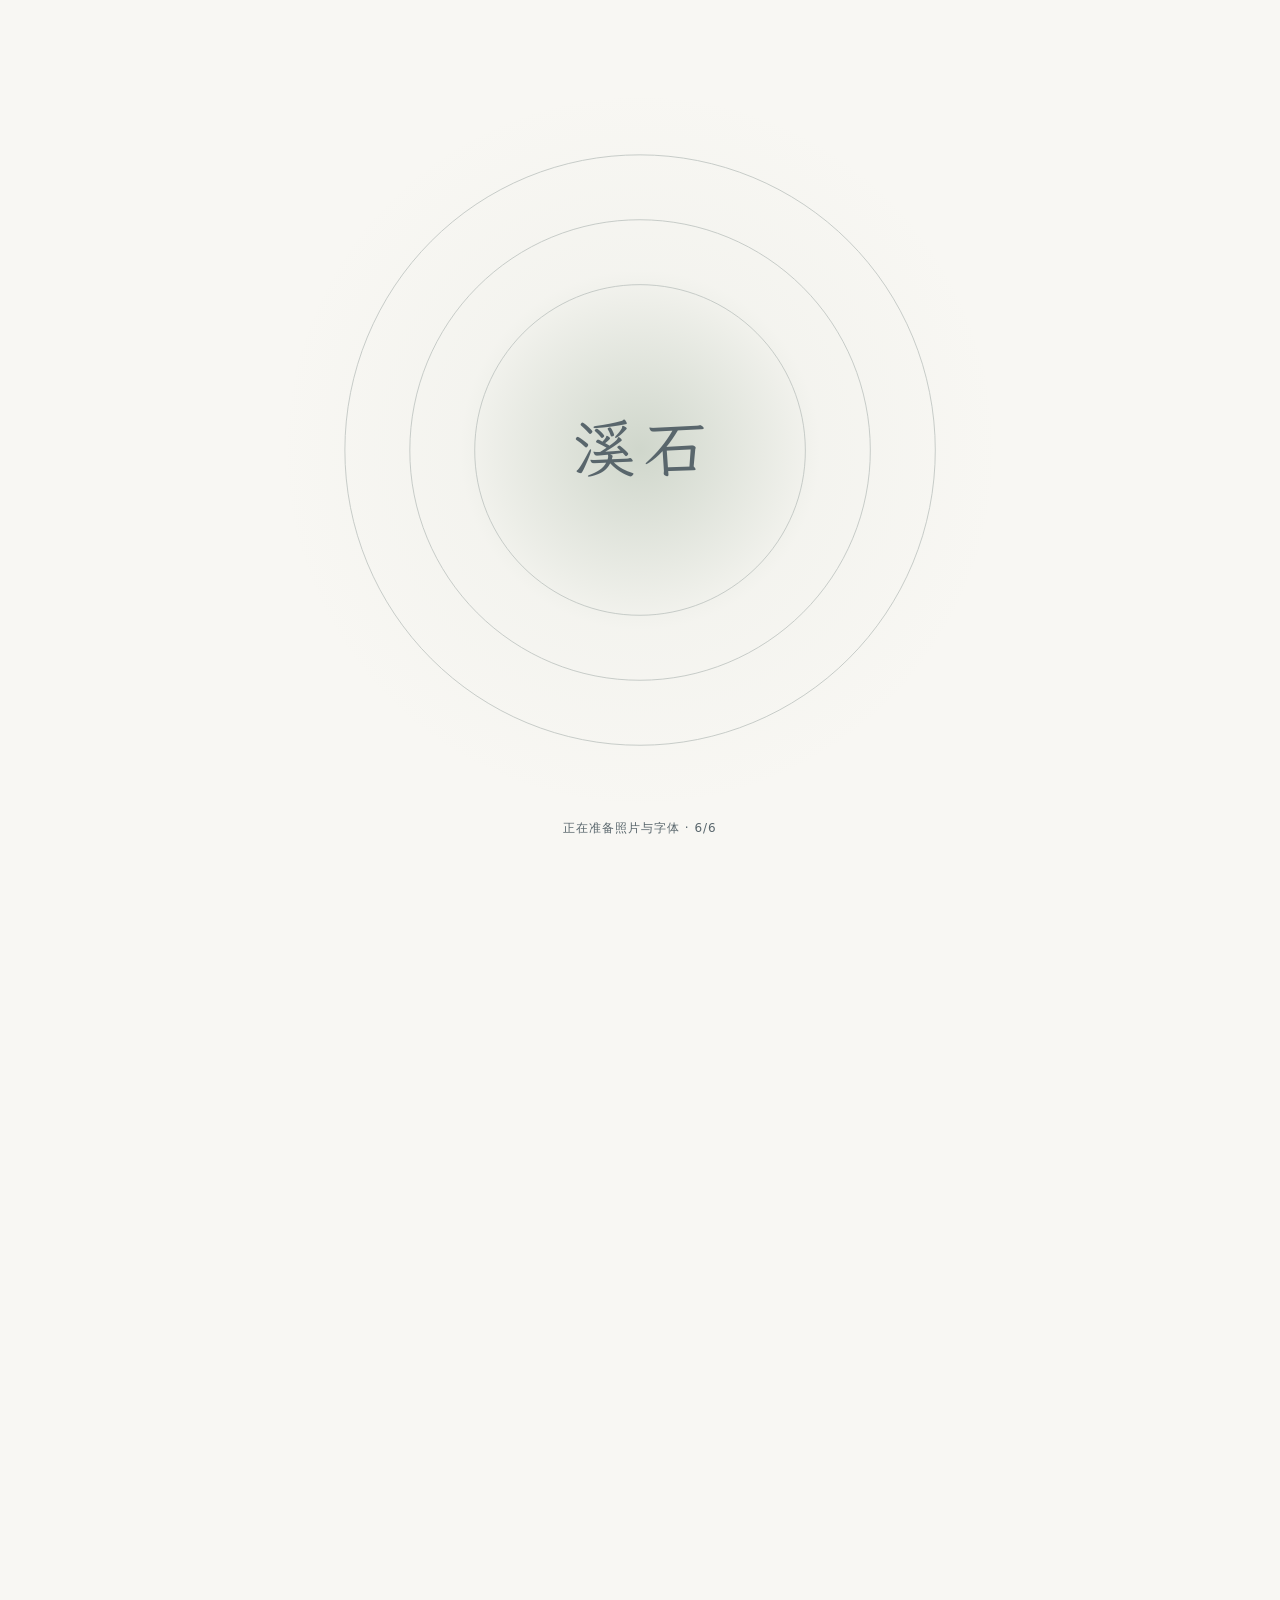
==== index.html @ cbc326d4 "Import the site and journal into a standalone repository The site used to live inside the product re" ====
<!doctype html>
<html lang="en">
<head>
  <meta charset="utf-8">
  <meta name="viewport" content="width=device-width, initial-scale=1">
  <meta name="referrer" content="strict-origin-when-cross-origin">
  <meta http-equiv="Content-Security-Policy" content="default-src 'self'; img-src 'self' blob: data:; style-src 'self' 'sha256-UwHM4MLWpmrYRuHGLtheg/g3r36KaOvXdNpwLBCQX28='; script-src 'self'; font-src 'self'; connect-src 'self'; form-action 'none'; base-uri 'none'; object-src 'none'; frame-src 'none'">
  <meta name="theme-color" content="#F8F7F3">
  <!-- Cross-document transitions only count when the rule is in place before the first style pass, so it rides inline. Changing these bytes means recomputing the CSP hash above. -->
  <style>@view-transition { navigation: auto }</style>
  <meta name="description" data-copy="seoDescription" content="Pebril is an open-source, self-hosted image management project under the MIT license. Explore photographs in time and try browser-only local previews. In development.">
  <meta name="robots" content="index, follow, max-image-preview:large">
  <link rel="canonical" href="https://pebril.dev/">
  <link rel="describedby" type="text/plain" href="/llms.txt">
  <meta property="og:type" content="website">
  <meta property="og:site_name" content="Pebril">
  <meta property="og:locale" data-copy="socialLocale" content="en_US">
  <meta property="og:url" content="https://pebril.dev/">
  <meta property="og:title" data-copy="seoTitle" content="Pebril — Open-source, self-hosted image management">
  <meta property="og:description" data-copy="seoDescription" content="Pebril is an open-source, self-hosted image management project under the MIT license. Explore photographs in time and try browser-only local previews. In development.">
  <meta property="og:image" content="https://pebril.dev/assets/social-card.png">
  <meta property="og:image:type" content="image/png">
  <meta property="og:image:width" content="1200">
  <meta property="og:image:height" content="630">
  <meta property="og:image:alt" content="Pebril — Quietly Present">
  <meta name="twitter:card" content="summary_large_image">
  <meta name="twitter:site" content="@pebril_dev">
  <meta name="twitter:title" data-copy="seoTitle" content="Pebril — Open-source, self-hosted image management">
  <meta name="twitter:description" data-copy="seoDescription" content="Pebril is an open-source, self-hosted image management project under the MIT license. Explore photographs in time and try browser-only local previews. In development.">
  <meta name="twitter:image" content="https://pebril.dev/assets/social-card.png">
  <meta name="twitter:image:alt" content="Pebril — Quietly Present">
  <title data-copy="seoTitle">Pebril — Open-source, self-hosted image management</title>
  <script type="application/ld+json">
    {
      "@context": "https://schema.org",
      "@type": "WebSite",
      "@id": "https://pebril.dev/#website",
      "url": "https://pebril.dev/",
      "name": "Pebril",
      "alternateName": "溪石"
    }
  </script>
  <script src="./src/boot.mjs"></script>
  <link rel="preload" as="font" type="font/woff2" href="./assets/fonts/manrope-latin.woff2" crossorigin>
  <link rel="stylesheet" href="./assets/fonts/manrope.css">
  <link rel="stylesheet" href="./src/styles.css">
</head>
<body>
  <a class="skip" href="#album">Skip to album</a>
  <header class="navigation" aria-label="Main navigation">
    <span class="nav-note">Quietly Present</span>
  </header>
  <div class="prelude">
    <div class="stage">
      <main id="album" tabindex="-1">
        <section class="album" aria-labelledby="album-title">
          <div class="album-copy">
            <span class="eyebrow">PEBRIL · QUIETLY PRESENT</span>
            <h1 id="album-title" data-copy="title">A place for your pictures</h1>
            <p data-copy="description">Pictures have their own time, and the meaning you give them</p>
            <span class="album-link"><span data-copy="continueExplore">Explore in time ↓</span></span>
          </div>
          <div class="photo-river" aria-label="Photo impressions">
            <figure data-exposure="0.5"><img width="1920" height="1080" decoding="async" fetchpriority="high" sizes="(max-width: 600px) 172px, (min-width: 1725px) 500px, 29vw" srcset="./assets/photos/480/web_image_26e8cb.webp 480w, ./assets/photos/960/web_image_26e8cb.webp 960w, ./assets/photos/web_image_26e8cb.webp 1920w" alt="Sunrise over layers of mountain ridges" src="./assets/photos/web_image_26e8cb.webp"></figure>
            <figure data-exposure="0.25"><img width="1920" height="1080" decoding="async" sizes="(max-width: 600px) 172px, (min-width: 1725px) 500px, 29vw" srcset="./assets/photos/480/web_image_9dfd90.webp 480w, ./assets/photos/960/web_image_9dfd90.webp 960w, ./assets/photos/web_image_9dfd90.webp 1920w" alt="Mountain peaks reflected in a still lake" src="./assets/photos/web_image_9dfd90.webp"></figure>
            <figure data-exposure="0.5"><img width="1920" height="1080" decoding="async" sizes="(max-width: 600px) 172px, (min-width: 1725px) 500px, 29vw" srcset="./assets/photos/480/web_image_f55764.webp 480w, ./assets/photos/960/web_image_f55764.webp 960w, ./assets/photos/web_image_f55764.webp 1920w" alt="A forested valley beneath snow-capped mountains" src="./assets/photos/web_image_f55764.webp"></figure>
            <figure data-exposure="0.15"><img width="1920" height="1080" decoding="async" sizes="(max-width: 600px) 172px, (min-width: 1725px) 500px, 29vw" srcset="./assets/photos/480/web_image_0f5553.webp 480w, ./assets/photos/960/web_image_0f5553.webp 960w, ./assets/photos/web_image_0f5553.webp 1920w" alt="Sunlight falling through a green forest" src="./assets/photos/web_image_0f5553.webp"></figure>
          </div>
        </section>
        <section class="timeline" aria-labelledby="timeline-title" hidden inert>
          <div class="timeline-copy">
            <span class="eyebrow">MEMORY IN MOTION</span>
            <h2 id="timeline-title" data-copy="timelineTitle">Explore in time</h2>
          </div>
          <div class="timeline-viewport" tabindex="0" role="region" aria-describedby="ruler-help" aria-label="Photo collections by example date">
            <div class="timeline-content"><div class="timeline-axis" aria-hidden="true"></div></div>
          </div>
          <div class="tuning-needle" aria-hidden="true"></div>
          <output class="tuning-readout" aria-live="off"></output>
          <p id="ruler-help" class="timeline-status" role="status" data-copy="timelineHint">Drag the time ruler to explore</p>
          <section class="local-experience" aria-labelledby="local-title">
            <h3 id="local-title" data-copy="localTitle">Try your own photographs</h3>
            <div class="local-actions">
              <label class="file-choice"><input type="file" accept="image/*" multiple aria-describedby="local-privacy-hint"><svg class="control-icon" viewBox="0 0 24 24" aria-hidden="true"><path d="M14 4H4v16h16V10M17 3v6m-3-3h6M4 16l5-5 5 5 3-3 3 3"/><circle cx="8" cy="8" r="1"/></svg><span data-copy="chooseLocal">Choose photographs</span><span id="local-privacy-hint" class="local-privacy" role="tooltip" data-copy="localPrivacy">Only in this browser. Never uploaded or saved</span></label>
              <button class="restore-example" type="button" hidden><svg class="control-icon" viewBox="0 0 24 24" aria-hidden="true"><path d="M4 10a8 8 0 1 1 1 8M4 4v6h6"/></svg><span data-copy="restoreExample">Restore examples</span></button>
            </div>
            <p class="local-status" role="status" data-copy="localDrop">Or drop photographs here</p>
          </section>
        </section>
        <svg class="stream-divider" aria-hidden="true" preserveAspectRatio="none" hidden><path/></svg>
        <footer class="closure" id="about" role="contentinfo" aria-labelledby="closure-title">
          <div class="closure-copy">
            <span class="closure-brand">Pebril <span lang="zh-CN">溪石</span></span>
            <h2 id="closure-title" data-copy="title">A place for your pictures</h2>
            <p data-copy="closureDescription">An open-source, self-hosted image management project. In development</p>
            <!-- Bootstrap Icons (MIT); notice: assets/licenses/bootstrap-icons.txt -->
            <nav class="closure-actions" aria-label="Project links">
              <a href="/journal">
                <svg xmlns="http://www.w3.org/2000/svg" width="16" height="16" fill="currentColor" class="action-icon" aria-hidden="true" focusable="false" viewBox="0 0 16 16">
                  <path d="M5 10.5a.5.5 0 0 1 .5-.5h2a.5.5 0 0 1 0 1h-2a.5.5 0 0 1-.5-.5m0-2a.5.5 0 0 1 .5-.5h5a.5.5 0 0 1 0 1h-5a.5.5 0 0 1-.5-.5m0-2a.5.5 0 0 1 .5-.5h5a.5.5 0 0 1 0 1h-5a.5.5 0 0 1-.5-.5m0-2a.5.5 0 0 1 .5-.5h5a.5.5 0 0 1 0 1h-5a.5.5 0 0 1-.5-.5"/>
                  <path d="M3 0h10a2 2 0 0 1 2 2v12a2 2 0 0 1-2 2H3a2 2 0 0 1-2-2v-1h1v1a1 1 0 0 0 1 1h10a1 1 0 0 0 1-1V2a1 1 0 0 0-1-1H3a1 1 0 0 0-1 1v1H1V2a2 2 0 0 1 2-2"/>
                  <path d="M1 5v-.5a.5.5 0 0 1 1 0V5h.5a.5.5 0 0 1 0 1h-2a.5.5 0 0 1 0-1zm0 3v-.5a.5.5 0 0 1 1 0V8h.5a.5.5 0 0 1 0 1h-2a.5.5 0 0 1 0-1zm0 3v-.5a.5.5 0 0 1 1 0v.5h.5a.5.5 0 0 1 0 1h-2a.5.5 0 0 1 0-1z"/>
                </svg>
                <span>Journal</span><small data-copy="journalLabel">Development journal</small>
              </a>
              <a class="repository" href="https://github.com/kserksi/Pebril" target="_blank" rel="noopener noreferrer">
                <svg xmlns="http://www.w3.org/2000/svg" width="16" height="16" fill="currentColor" class="action-icon" aria-hidden="true" focusable="false" viewBox="0 0 16 16">
                  <path d="M8 0C3.58 0 0 3.58 0 8c0 3.54 2.29 6.53 5.47 7.59.4.07.55-.17.55-.38 0-.19-.01-.82-.01-1.49-2.01.37-2.53-.49-2.69-.94-.09-.23-.48-.94-.82-1.13-.28-.15-.68-.52-.01-.53.63-.01 1.08.58 1.23.82.72 1.21 1.87.87 2.33.66.07-.52.28-.87.51-1.07-1.78-.2-3.64-.89-3.64-3.95 0-.87.31-1.59.82-2.15-.08-.2-.36-1.02.08-2.12 0 0 .67-.21 2.2.82.64-.18 1.32-.27 2-.27s1.36.09 2 .27c1.53-1.04 2.2-.82 2.2-.82.44 1.1.16 1.92.08 2.12.51.56.82 1.27.82 2.15 0 3.07-1.87 3.75-3.65 3.95.29.25.54.73.54 1.48 0 1.07-.01 1.93-.01 2.2 0 .21.15.46.55.38A8.01 8.01 0 0 0 16 8c0-4.42-3.58-8-8-8"/>
                </svg>
                <span>GitHub</span><small data-copy="sourceLabel">Explore the source</small>
              </a>
              <a href="https://x.com/pebril_dev" target="_blank" rel="noopener noreferrer">
                <svg xmlns="http://www.w3.org/2000/svg" width="16" height="16" fill="currentColor" class="action-icon" aria-hidden="true" focusable="false" viewBox="0 0 16 16">
                  <path d="M12.6.75h2.454l-5.36 6.142L16 15.25h-4.937l-3.867-5.07-4.425 5.07H.316l5.733-6.57L0 .75h5.063l3.495 4.633L12.601.75Zm-.86 13.028h1.36L4.323 2.145H2.865z"/>
                </svg>
                <span>X</span><small data-copy="updatesLabel">Follow updates</small>
              </a>
            </nav>
          </div>
          <div class="closure-legal">
            <p class="closure-status" role="status" data-copy="closureQuiet">Quietly Present</p>
            <p>Pebril © 2026 <a href="https://github.com/kserksi" target="_blank" rel="noopener noreferrer">kserksi</a> · <a href="https://github.com/kserksi/Pebril/blob/dev/LICENSE" target="_blank" rel="noopener noreferrer">MIT</a></p>
            <button class="privacy-toggle" type="button" popovertarget="local-photo-privacy" data-copy="privacyLabel">Local photo privacy</button>
            <div id="local-photo-privacy" class="privacy-note" popover role="note" aria-labelledby="privacy-heading">
              <strong id="privacy-heading" data-copy="privacyLabel">Local photo privacy</strong>
              <button type="button" popovertarget="local-photo-privacy" popovertargetaction="hide" aria-label="Close privacy note">×</button>
              <p data-copy="privacyDetail">Photographs and capture dates are read only in this browser session. No upload or persistent storage. Restore examples or leave to release previews.</p>
            </div>
          </div>
        </footer>
      </main>
      <svg class="rings" viewBox="0 0 1000 1000" aria-hidden="true"><g><path d="M500 276a224 224 0 1 1 0 448a224 224 0 1 1 0-448"/><path d="M500 188a312 312 0 1 1 0 624a312 312 0 1 1 0-624"/><path d="M500 100a400 400 0 1 1 0 800a400 400 0 1 1 0-800"/></g></svg>
      <div class="brand-position"><button class="brand-en" type="button" tabindex="-1" aria-label="Pebril — create a ripple">Pebril</button></div>
      <span class="brand-zh" lang="zh-CN" aria-hidden="true">溪石</span>
      <div class="prelude-caption">
        <p class="loading-status" role="status" aria-live="polite">Preparing your album…</p>
        <p class="explore"><span data-copy="explore">Explore</span><span class="down" aria-hidden="true">↓</span></p>
      </div>
    </div>
  </div>
  <dialog id="collection-viewer" class="collection-viewer" aria-labelledby="viewer-title">
    <header class="viewer-heading">
      <h2 id="viewer-title"></h2>
      <button class="viewer-close" type="button" autofocus aria-label="Close"><svg class="control-icon" viewBox="0 0 24 24" aria-hidden="true"><path d="M6 6l12 12M18 6 6 18"/></svg></button>
    </header>
    <div class="viewer-frame"></div>
    <p class="viewer-status" role="status"></p>
    <nav class="viewer-controls" aria-label="Collection photographs">
      <button class="viewer-previous" type="button" aria-label="Previous"><svg class="control-icon" viewBox="0 0 24 24" aria-hidden="true"><path d="m14 5-7 7 7 7"/></svg></button>
      <output class="viewer-count" aria-live="polite"></output>
      <button class="viewer-next" type="button" aria-label="Next"><svg class="control-icon" viewBox="0 0 24 24" aria-hidden="true"><path d="m10 5 7 7-7 7"/></svg></button>
    </nav>
  </dialog>
  <script type="module" src="./src/prelude.mjs"></script>
</body>
</html>
---- assets/fonts/manrope.css ----
@font-face{font-family:'Manrope';font-style:normal;font-weight:400;font-display:swap;src:url('./manrope-latin.woff2') format('woff2');unicode-range:U+0000-00FF, U+0131, U+0152-0153, U+02BB-02BC, U+02C6, U+02DA, U+02DC, U+0304, U+0308, U+0329, U+2000-206F, U+20AC, U+2122, U+2191, U+2193, U+2212, U+2215, U+FEFF, U+FFFD;}
---- src/styles.css ----
:root {
  --canvas: #f8f7f3;
  --ink: #242b30;
  --secondary: #59666c;
  --accent: #526b79;
  --ring: #bfc4c1;
  --mist: 167 182 164;
  --display-en: 'Manrope', sans-serif;
  --display-zh: 'LXGW WenKai', 'KaiTi', 'STKaiti', serif;
  color: var(--ink);
  background: var(--canvas);
  font-family: system-ui, sans-serif;
  font-synthesis: none;
}
* { box-sizing: border-box; }
body { margin: 0; }
a { color: inherit; text-decoration: none; }
button { font: inherit; }
:focus { outline: none; }
:focus-visible { outline: 2px solid var(--accent); outline-offset: 5px; }
::selection { background: rgb(var(--mist) / .3); color: var(--ink); }
:root { -webkit-tap-highlight-color: transparent; }
.skip { position: fixed; top: -100px; left: 20px; z-index: 20; padding: 12px; background: var(--canvas); }
.skip:focus { top: 15px; }
.navigation { position: fixed; inset: 0 0 auto; height: 88px; display: flex; align-items: center; justify-content: space-between; padding: 0 clamp(24px, 4vw, 80px); z-index: 4; font-size: 12px; letter-spacing: .035em; color: var(--secondary); pointer-events: none; }
.navigation a { pointer-events: auto; }
.enhanced .nav-note, .enhanced .navigation .repository { opacity: 0; }
.prelude { display: block; }
.rings, .brand-position, .brand-zh, .prelude-caption { display: none; }
.enhanced .rings, .enhanced .brand-position, .enhanced .brand-zh, .enhanced .prelude-caption { display: block; }
.enhanced[data-state="loading"], .enhanced[data-state="entering"] { overflow: hidden; }
.enhanced .prelude { display: block; height: var(--story-height, 230svh); }
.stage { position: relative; min-height: 100svh; background: var(--canvas); }
.enhanced .stage { position: sticky; top: 0; height: 100svh; overflow: clip; }
.enhanced .stage::before {
  content: '';
  position: absolute;
  inset: 0;
  pointer-events: none;
  background: radial-gradient(circle closest-side, rgb(var(--mist) / .8), rgb(var(--mist) / .08) 40%, transparent 80%);
  opacity: var(--mist-opacity, 1);
}
.rings { pointer-events: none; z-index: 2; position: absolute; width: min(88vw, 82svh); height: min(88vw, 82svh); inset: 50% auto auto 50%; transform: translate(-50%, -50%); overflow: visible; fill: none; stroke: var(--ring); stroke-width: .85; }
.rings path { vector-effect: non-scaling-stroke; }
.brand-position { position: absolute; top: 50%; left: 50%; transform: translate(-50%, -50%); z-index: 5; }
.brand-en { padding: 0; border: 0; background: transparent; cursor: pointer; opacity: 0; display: block; font-family: var(--display-en); font-weight: 400; font-size: clamp(40px, 5vw, 72px); letter-spacing: -.045em; color: var(--secondary); line-height: 1.25; }
.brand-zh { position: absolute; inset: 50% auto auto 50%; transform: translate(-50%, -50%); font: 400 clamp(40px, 5vw, 72px)/1.25 var(--display-zh); letter-spacing: .13em; padding-left: .13em; color: var(--secondary); pointer-events: none; }
.prelude-caption { position: absolute; z-index: 3; pointer-events: none; bottom: 7svh; left: 20px; right: 20px; text-align: center; color: var(--secondary); }
.loading-status { margin: 0; font-size: 12px; letter-spacing: .08em; }
.explore { pointer-events: none; display: none; margin: 0; border: 0; background: transparent; color: var(--secondary); padding: 12px 24px; font-size: 12px; letter-spacing: .12em; }
.down { display: block; margin-top: 14px; font-size: 22px; font-weight: 300; }
[data-state='idle'] .loading-status, [data-state='exiting'] .loading-status { position: absolute; width: 1px; height: 1px; overflow: hidden; clip-path: inset(50%); }
[data-state='idle'] .explore, [data-state='exiting'] .explore { display: inline-block; }
.enhanced #album { position: absolute; inset: 0; z-index: 1; }
.enhanced .album { height: 100%; visibility: hidden; }
.enhanced .album-copy > *, .enhanced .photo-river figure { opacity: 0; }
.prelude-boot .stage::before, .prelude-boot .rings, .prelude-boot .brand-zh { animation: initial-appearance 1s both; }
@keyframes initial-appearance { from { opacity: 0; } to { opacity: 1; } }
.album { position: relative; min-height: 100svh; overflow: clip; background: transparent; }
.album-copy { position: relative; z-index: 1; text-align: center; padding: clamp(140px, 24svh, 260px) 24px 240px; }
.eyebrow { font-family: var(--display-en); letter-spacing: .22em; font-size: 10px; color: var(--secondary); }
h1 { margin: 36px 0 24px; font: 400 clamp(32px, 4.5vw, 66px)/1.5 var(--display-zh); letter-spacing: .035em; }
.album-copy p { font-size: clamp(13px, 1.2vw, 17px); letter-spacing: .08em; line-height: 1.9; color: var(--secondary); }
.album-link { display: inline-block; margin-top: 32px; font-size: 12px; color: var(--accent); }
.photo-river { position: absolute; bottom: 0; width: 100%; height: clamp(180px, 29svh, 330px); }
figure { position: absolute; left: var(--x); top: var(--y); margin: 0; width: clamp(170px, 29vw, 500px); transform: translate(var(--river-offset, 0px), var(--river-bob, 0px)) rotate(calc(var(--angle) + var(--river-sway, 0deg))); border: 5px solid #fffefb; box-shadow: 0 3px 16px #242b3012; background: #e1e3dc; }
/* River positions live here rather than in style attributes so the document can
   ship without inline CSS; the script re-applies the same values on boot. */
.photo-river figure:nth-child(1) { --x: -5%; --y: 45%; --angle: -8deg; }
.photo-river figure:nth-child(2) { --x: 20%; --y: 65%; --angle: 5deg; }
.photo-river figure:nth-child(3) { --x: 46%; --y: 50%; --angle: -4deg; }
.photo-river figure:nth-child(4) { --x: 73%; --y: 73%; --angle: 7deg; }
figure img { display: block; width: 100%; height: auto; }
figure.failed { display: none; }
@media (max-width: 600px) {
  .rings { width: min(110vw, 70svh); height: min(110vw, 70svh); }
  .navigation { height: 72px; }
  .nav-note { font-size: 10px; }
  .album-copy { padding-top: 25svh; }
  .album-copy p { max-width: 23em; margin-inline: auto; }
}
@media (prefers-reduced-motion: reduce) {
  html { scroll-behavior: auto; }
  .prelude-boot .stage::before, .prelude-boot .rings, .prelude-boot .brand-zh { animation: none; }
}

.timeline { --axis-y: 52svh; position: absolute; inset: 0; z-index: 2; opacity: 0; }
.timeline[hidden] { display: none; }
.timeline:not([inert]) { z-index: 6; }
.timeline[inert] { pointer-events: none; }
.timeline-copy { position: absolute; top: clamp(64px, 8svh, 112px); left: 24px; right: 24px; text-align: center; pointer-events: none; z-index: 1; }
.timeline-copy h2 { margin: 16px 0 12px; font: 400 clamp(28px, 3vw, 44px)/1.4 var(--display-zh); letter-spacing: .06em; }
.timeline-status { font-size: 12px; letter-spacing: .06em; color: var(--secondary); }
.timeline-viewport { position: absolute; inset: 0 0 auto; height: calc(var(--axis-y) + 42px); overflow-x: auto; overflow-y: hidden; overscroll-behavior-x: contain; scrollbar-width: none; cursor: grab; }
.timeline-content { position: relative; height: 100svh; }
.timeline-viewport:active { cursor: grabbing; }
.timeline-viewport::-webkit-scrollbar { display: none; }
.timeline-axis { position: absolute; left: 0; right: 0; top: var(--axis-y); height: 15px; border-top: 1px solid var(--ring); }
.collection-control { position: absolute; top: calc(var(--axis-y) - var(--preview-height)); height: calc(var(--preview-height) + 12px); transform: translateX(-50%); display: flex; flex-direction: column; justify-content: start; align-items: center; gap: 6px; padding: 0 0 8px; border: 0; background: transparent; color: var(--secondary); cursor: pointer; }
.collection-control time { margin-top: 0; font-size: 12px; letter-spacing: .04em; }
.collection-caption { display: flex; flex-direction: column; align-items: center; gap: 6px; max-width: 100%; min-width: 0; padding-inline: 8px; line-height: 1.4; }
.collection-caption small { font-size: 10px; overflow-wrap: anywhere; }
.collection-control::before { content: ''; position: absolute; left: 50%; top: calc(var(--preview-height) - 24px); height: 24px; width: 1px; background: var(--accent); opacity: 0; transition: opacity .2s; }
.collection-control::after { content: ''; position: absolute; left: calc(50% - 1px); top: calc(var(--preview-height) - 3px); width: 1px; height: 7px; background: var(--ring); }
.timeline[data-progress='1.000'] .collection-control:hover::before, .timeline[data-progress='1.000'] .collection-control:focus::before, .timeline[data-progress='1.000'] .collection-control[aria-pressed='true']::before { opacity: 1; }
.timeline-status, .closure-status { position: absolute; width: 1px; height: 1px; overflow: hidden; clip-path: inset(50%); pointer-events: none; }
@media (prefers-reduced-motion: reduce) { .collection-control::before { transition: none; } }

.time-tick { position: absolute; top: 0; border-left: 1px solid var(--secondary); height: 20px; }
.tuning-needle { position: absolute; top: calc(var(--axis-y) - 13px); left: 50%; width: 1px; height: 41px; background: var(--accent); pointer-events: none; }
.tuning-needle::before { content: ''; position: absolute; width: 5px; height: 5px; border-radius: 50%; background: var(--accent); left: -2px; top: 10px; }
.tuning-readout { position: absolute; top: calc(var(--axis-y) + 42px); left: 50%; transform: translateX(-50%); color: var(--accent); font: 12px/1.4 var(--display-en); letter-spacing: .09em; }
.collection-control[data-centered='true'] time { color: var(--accent); }
.local-experience { position: absolute; left: 24px; right: 24px; top: calc(var(--axis-y) + 118px); text-align: center; }
.local-experience h3 { margin: 0 0 10px; font: 400 clamp(19px, 2vw, 25px)/1.5 var(--display-zh); }
.local-experience p { color: var(--secondary); font-size: 11px; line-height: 1.8; margin: 8px 0; }
.local-actions { display: flex; gap: 12px; align-items: center; justify-content: center; flex-wrap: wrap; }
.file-choice, .restore-example { display: inline-flex; min-height: 40px; align-items: center; gap: 8px; padding: 8px 18px; border: 1px solid var(--ring); border-radius: 10px; background: transparent; color: var(--accent); font: 12px/1.5 system-ui, sans-serif; cursor: pointer; }
.file-choice { position: relative; }
.file-choice input { position: absolute; inset: 0; opacity: 0; width: 100%; cursor: pointer; }
.file-choice:focus-within { outline: 2px solid var(--accent); outline-offset: 5px; }
.file-choice:has(input:disabled) { opacity: .5; }
.local-experience.dragging { outline: 1px dashed var(--accent); outline-offset: 12px; }
[hidden] { display: none !important; }
.stream-divider { position: absolute; left: 0; width: 100%; height: 24px; margin-top: -12px; pointer-events: none; stroke: var(--ring); stroke-width: .8; fill: none; z-index: 3; }
.closure { min-height: 100svh; text-align: center; padding: 12svh 24px 24px; color: var(--secondary); }
.enhanced .closure { visibility: hidden; position: absolute; inset: 0; padding: 0; min-height: 0; pointer-events: none; }
.closure-copy { margin: 0 auto; max-width: 680px; }
.enhanced .closure-copy { position: absolute; top: 27%; left: 24px; right: 24px; }
.closure-brand { font: 400 28px/1.4 var(--display-en); letter-spacing: -.04em; }
.closure-brand span { margin-left: 12px; font: 17px var(--display-zh); letter-spacing: .1em; }
.closure h2 { margin: 18px 0; color: var(--ink); font: 400 clamp(27px, 3.2vw, 42px)/1.5 var(--display-zh); }
.closure-copy > p { font-size: 12px; line-height: 1.9; margin: 0 auto; max-width: 30em; }
.closure-actions { display: grid; grid-template-columns: repeat(3, minmax(0, 1fr)); max-width: 420px; margin: 28px auto 16px; gap: clamp(12px, 3vw, 24px); }
.closure-actions a { aspect-ratio: 1; border-radius: 12px; display: flex; flex-direction: column; justify-content: center; gap: 8px; border: 1px solid var(--ring); color: var(--ink); }
.closure-actions .action-icon { width: 24px; height: 24px; align-self: center; flex-shrink: 0; }
.closure-actions small { font-size: 10px; color: var(--secondary); }
.closure a, .closure button { pointer-events: auto; }
.closure-legal { font-size: 10px; line-height: 1.7; margin: 80px auto 0; max-width: 520px; }
.enhanced .closure-legal { position: absolute; bottom: 16px; left: 24px; right: 24px; margin: 0 auto; }
.closure-legal p { margin: 3px 0; }
.closure-legal a { text-decoration: underline; text-underline-offset: 3px; }
.privacy-toggle { font: inherit; color: inherit; border: 0; background: transparent; padding: 3px 8px; cursor: pointer; text-decoration: underline; text-underline-offset: 3px; }
.privacy-note { position: fixed; inset: auto auto 76px 50%; translate: -50% 0; margin: 0; width: min(440px, calc(100vw - 40px)); padding: 18px 40px 18px 18px; border: 1px solid var(--ring); border-radius: 12px; background: var(--canvas); color: var(--secondary); box-shadow: 0 8px 32px #242b3014; text-align: left; font: 12px/1.8 system-ui, sans-serif; }
.privacy-note button { position: absolute; top: 6px; right: 8px; padding: 4px 8px; background: transparent; border: 0; color: var(--secondary); cursor: pointer; font-size: 18px; }
.privacy-note p { margin: 8px 0 0; }
.enhanced .photo-river:has([data-residual]) { pointer-events: none; }
figure[data-residual] { pointer-events: auto; cursor: pointer; }
figure[data-residual]:focus-visible { outline: 2px solid var(--accent); outline-offset: 6px; }
@media (max-height: 600px) {
  .timeline-copy { top: 6%; }
  .timeline-copy .eyebrow { display: none; }
  .timeline-copy h2 { margin: 0 0 4px; font-size: 22px; }
  .tuning-readout { top: calc(var(--axis-y) - 23px); background: var(--canvas); padding: 0 5px; }
  .timeline-status { font-size: 10px; }
  .local-experience h3 { display: none; }
  .local-experience p { margin: 3px 0; font-size: 10px; }
  .file-choice, .restore-example { min-height: 32px; padding: 5px 12px; }
  .enhanced .closure-copy { top: 28%; }
  .closure h2 { margin: 8px 0; font-size: 26px; }
  .closure-actions { max-width: 300px; margin: 14px auto 8px; }
  .closure-legal { font-size: 9px; }
}

.timeline-viewport[data-dragging='true'] { user-select: none; }
.timeline-axis { cursor: grab; }

.collection-viewer { position: fixed; inset: 0; margin: auto; width: min(var(--viewer-width, 400px), calc(100vw - 32px)); height: fit-content; max-width: none; max-height: calc(100svh - 32px); overflow: visible; padding: 20px; border: 1px solid var(--ring); border-radius: 12px; background: var(--canvas); color: var(--secondary); }
.collection-viewer[open] { display: flex; flex-direction: column; }
.collection-viewer::backdrop { background: #242b3000; backdrop-filter: blur(0px); transition: backdrop-filter var(--viewer-duration, 440ms) cubic-bezier(.2,.75,.2,1), background-color var(--viewer-duration, 440ms) ease-out; }
.collection-viewer.is-visible::backdrop { background: #242b3066; backdrop-filter: blur(8px); }
.viewer-heading { flex-shrink: 0; display: flex; align-items: start; gap: 16px; justify-content: space-between; margin-bottom: 16px; }
.viewer-heading h2 { margin: 0; font: 400 14px/1.7 var(--display-zh); }
.collection-viewer button { min-width: 40px; height: 40px; display: grid; place-items: center; padding: 8px; border: 0; border-radius: 8px; background: transparent; color: var(--accent); cursor: pointer; }
.collection-viewer button:disabled { opacity: .4; cursor: default; }
.viewer-close { flex-shrink: 0; }
.viewer-frame { height: var(--viewer-height, 160px); flex-shrink: 0; min-height: 0; display: flex; align-items: center; justify-content: center; }
.viewer-frame img { display: block; max-width: 100%; max-height: 100%; width: auto; height: auto; object-fit: contain; }
.viewer-status { position: absolute; top: 50%; left: 20px; right: 20px; margin: 0; text-align: center; font-size: 12px; }
.viewer-status:empty { display: none; }
.viewer-controls { margin-top: 12px; flex-shrink: 0; display: flex; align-items: center; justify-content: center; gap: 24px; }
.viewer-count { min-width: 5em; text-align: center; font-size: 12px; }

.control-icon { width: 20px; height: 20px; flex-shrink: 0; fill: none; stroke: currentColor; stroke-width: 1.5; stroke-linecap: round; stroke-linejoin: round; }
.local-privacy { position: absolute; bottom: calc(100% + 12px); left: 50%; translate: -50% 0; width: max-content; max-width: min(300px, calc(100vw - 48px)); padding: 10px 14px; border: 1px solid var(--ring); border-radius: 10px; background: var(--canvas); box-shadow: 0 4px 20px #242b3014; color: var(--secondary); font-size: 11px; line-height: 1.7; pointer-events: none; opacity: 0; visibility: hidden; z-index: 8; }
.file-choice:hover .local-privacy, .file-choice:has(input:focus-visible) .local-privacy { opacity: 1; visibility: visible; }
.minor-tick, .collection-node { position: absolute; top: 0; width: 1px; height: 12px; background: #bfc4c180; }
.collection-node { height: 17px; background: var(--secondary); }
.time-break { position: absolute; top: -6px; width: 15px; height: 12px; transform: translateX(-50%); background: var(--canvas); }
.time-break::before, .time-break::after { content: ''; position: absolute; top: 1px; left: 5px; width: 1px; height: 10px; background: var(--secondary); transform: rotate(25deg); }
.time-break::after { left: 10px; }

@keyframes gentle-float { 0%, 100% { transform: translateY(0); } 50% { transform: translateY(-4px); } }
@media (prefers-reduced-motion: no-preference) {
  [data-state='idle'] .explore > span, .enhanced .album.cue-visible .album-link > span { animation: gentle-float 3.6s ease-in-out infinite; }
}
@media (prefers-reduced-motion: reduce) { .collection-viewer::backdrop { transition: none; } }

.explore > span { display: block; }
.album-link > span { display: inline-block; }

.closure-actions a { transition: transform 220ms cubic-bezier(.2,.75,.2,1), background-color 220ms ease, border-color 220ms ease, box-shadow 220ms ease; }
.closure-actions a:hover, .closure-actions a:focus-visible { transform: translateY(-2px); background: rgb(var(--mist) / .06); border-color: var(--accent); box-shadow: 0 4px 18px #242b3008; }
.closure-actions a:active { transform: translateY(0) scale(.985); box-shadow: 0 1px 6px #242b3008; }
@media (prefers-reduced-motion: reduce) {
  .closure-actions a { transition: none; }
  .closure-actions a:hover, .closure-actions a:focus-visible, .closure-actions a:active { transform: none; }
}

/* Returning from the journal: the same sheet of paper, handled the same way.
   Cross-document view transitions are opt-in on both sides; the arriving
   document owns the animation, so this block only shapes the way home. */
/* The opt-in rule lives inline in index.html (CSP hash) so it exists before
   the first style pass; here we only shape the way home. */
::view-transition-group(root) { animation-duration: 270ms; animation-timing-function: cubic-bezier(.2, .75, .2, 1); }
::view-transition-old(root) { animation: site-leave 120ms cubic-bezier(.2, .75, .2, 1) both; }
::view-transition-new(root) { animation: site-arrive 180ms cubic-bezier(.2, .75, .2, 1) 90ms both; }
@keyframes site-leave { from { opacity: 1; transform: none; } to { opacity: 0; transform: translateY(-3px); } }
@keyframes site-arrive { from { opacity: 0; transform: translateY(6px); } to { opacity: 1; transform: none; } }
@media (prefers-reduced-motion: reduce) {
  ::view-transition-group(*), ::view-transition-old(*), ::view-transition-new(*) { animation: none !important; }
}

/* The journal wordmark carries its own name so it can hold still between journal
   pages. Arriving home it has no twin, so retire that snapshot instead of letting
   it drift over the prelude. */
::view-transition-group(journal-brand),
::view-transition-old(journal-brand) { animation: none !important; opacity: 0; }
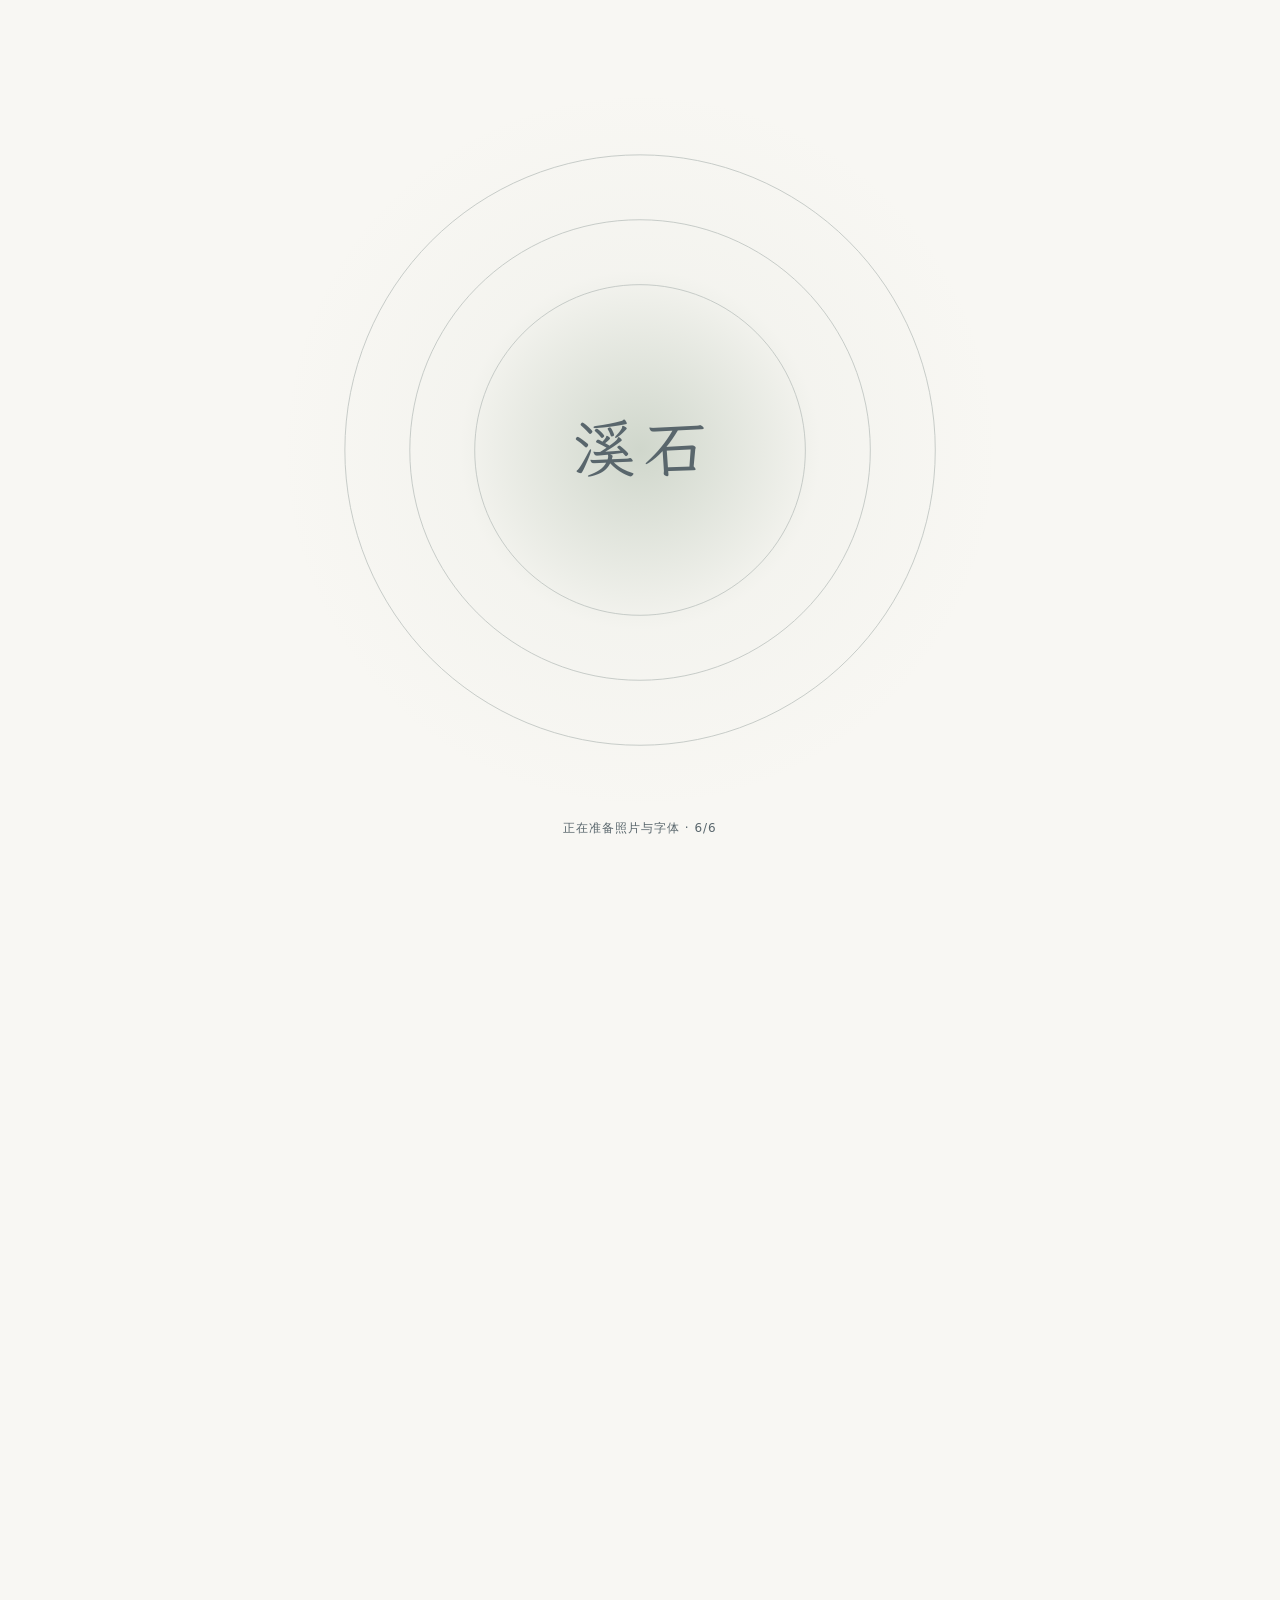
==== commit 29c53a61: "feat: give the site an icon and a 404 page The favicon is the brand letter P in the site's own face " ====
--- a/index.html
+++ b/index.html
@@ -6,6 +6,9 @@
   <meta name="referrer" content="strict-origin-when-cross-origin">
   <meta http-equiv="Content-Security-Policy" content="default-src 'self'; img-src 'self' blob: data:; style-src 'self' 'sha256-UwHM4MLWpmrYRuHGLtheg/g3r36KaOvXdNpwLBCQX28='; script-src 'self'; font-src 'self'; connect-src 'self'; form-action 'none'; base-uri 'none'; object-src 'none'; frame-src 'none'">
   <meta name="theme-color" content="#F8F7F3">
+  <link rel="icon" href="/favicon.ico" sizes="32x32">
+  <link rel="icon" type="image/svg+xml" href="/assets/icon.svg">
+  <link rel="apple-touch-icon" href="/assets/icon-180.png">
   <!-- Cross-document transitions only count when the rule is in place before the first style pass, so it rides inline. Changing these bytes means recomputing the CSP hash above. -->
   <style>@view-transition { navigation: auto }</style>
   <meta name="description" data-copy="seoDescription" content="Pebril is an open-source, self-hosted image management project under the MIT license. Explore photographs in time and try browser-only local previews. In development.">
